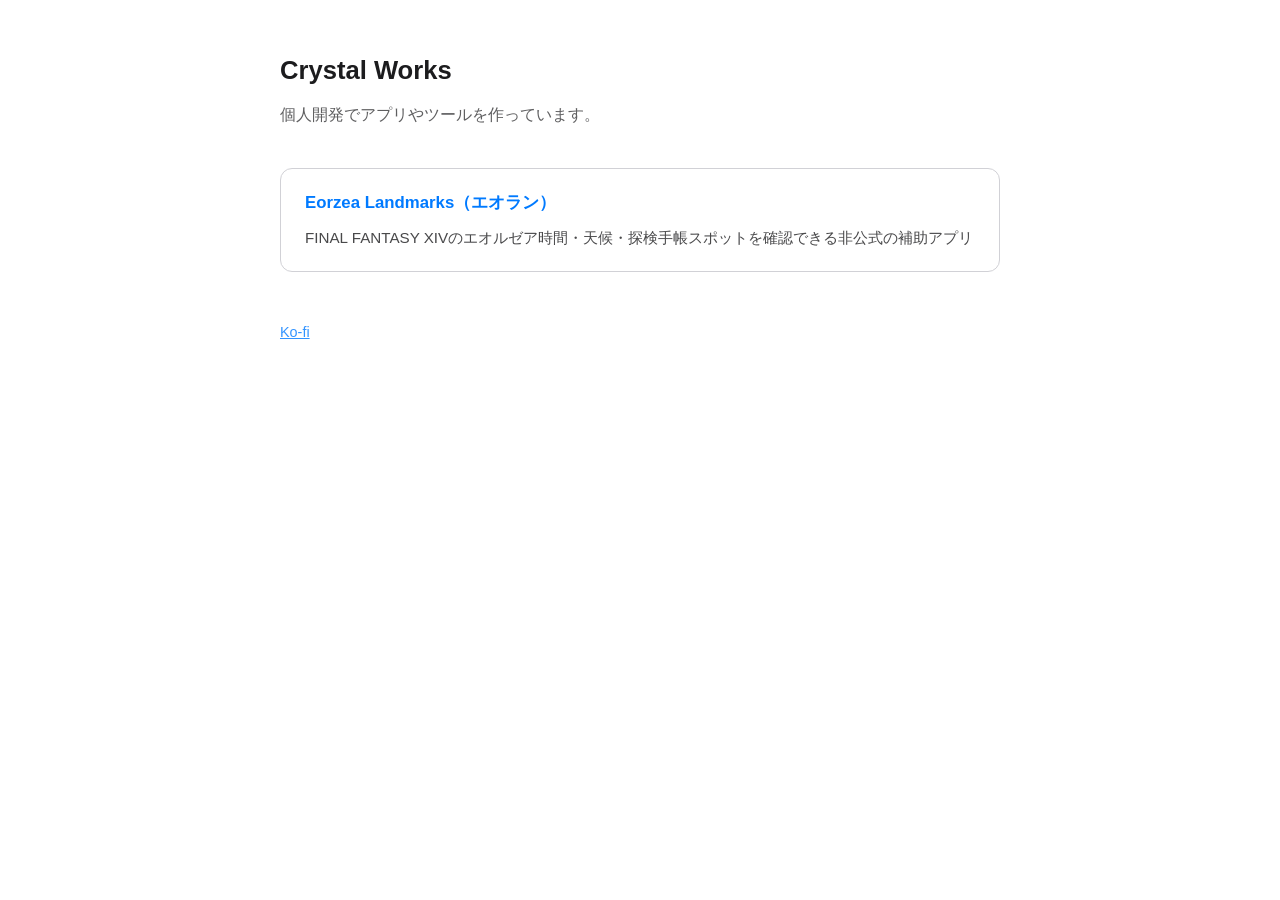
==== index.html @ d1fe091c "Crystal Worksポートフォリオサイトを追加 トップページ + Eorzea Landmarksのプライバシーポリシー・利用規約ページ （App Store Connect申請用の外部公開UR" ====
<!doctype html>
<html lang="ja">
<head>
<meta charset="utf-8">
<meta name="viewport" content="width=device-width, initial-scale=1">
<title>Crystal Works</title>
<link rel="stylesheet" href="style.css">
</head>
<body>
<h1>Crystal Works</h1>
<p class="tagline">個人開発でアプリやツールを作っています。</p>

<a class="card" href="./eorzea-landmarks/">
  <h3>Eorzea Landmarks（エオラン）</h3>
  <p>FINAL FANTASY XIVのエオルゼア時間・天候・探検手帳スポットを確認できる非公式の補助アプリ</p>
</a>

<div class="footer-links">
  <a href="https://ko-fi.com/crystalworksjp">Ko-fi</a>
</div>
</body>
</html>
---- style.css ----
:root {
  color-scheme: light dark;
}

body {
  font-family: -apple-system, BlinkMacSystemFont, "Hiragino Sans", "Segoe UI", Roboto, sans-serif;
  line-height: 1.7;
  max-width: 720px;
  margin: 0 auto;
  padding: 2rem 1.25rem 4rem;
  color: #1c1c1e;
  background: #ffffff;
}

@media (prefers-color-scheme: dark) {
  body {
    color: #f2f2f7;
    background: #000000;
  }
  a {
    color: #6fb2ff;
  }
  hr {
    border-color: #333;
  }
  .card {
    border-color: #333;
  }
}

h1 {
  font-size: 1.6rem;
  margin-bottom: 0.25rem;
}

h2.lang-label {
  font-size: 0.85rem;
  font-weight: 600;
  letter-spacing: 0.05em;
  text-transform: uppercase;
  opacity: 0.6;
  margin-top: 3rem;
  margin-bottom: 0.5rem;
}

.tagline {
  opacity: 0.7;
  margin-bottom: 2.5rem;
}

.updated {
  opacity: 0.6;
  font-size: 0.9rem;
  margin-bottom: 2rem;
}

h3 {
  font-size: 1.05rem;
  margin-top: 1.75rem;
  margin-bottom: 0.5rem;
}

p {
  margin: 0.5rem 0 1rem;
}

hr {
  margin: 3rem 0;
  border: none;
  border-top: 1px solid #d1d1d6;
}

a {
  color: #007aff;
}

.nav {
  margin-bottom: 2rem;
  font-size: 0.9rem;
}

.card {
  display: block;
  border: 1px solid #d1d1d6;
  border-radius: 12px;
  padding: 1.25rem 1.5rem;
  margin: 1rem 0;
  text-decoration: none;
  color: inherit;
}

.card h3 {
  margin-top: 0;
  color: #007aff;
}

.card p {
  margin-bottom: 0;
  opacity: 0.8;
  font-size: 0.95rem;
}

.footer-links {
  margin-top: 3rem;
  font-size: 0.9rem;
  opacity: 0.8;
}
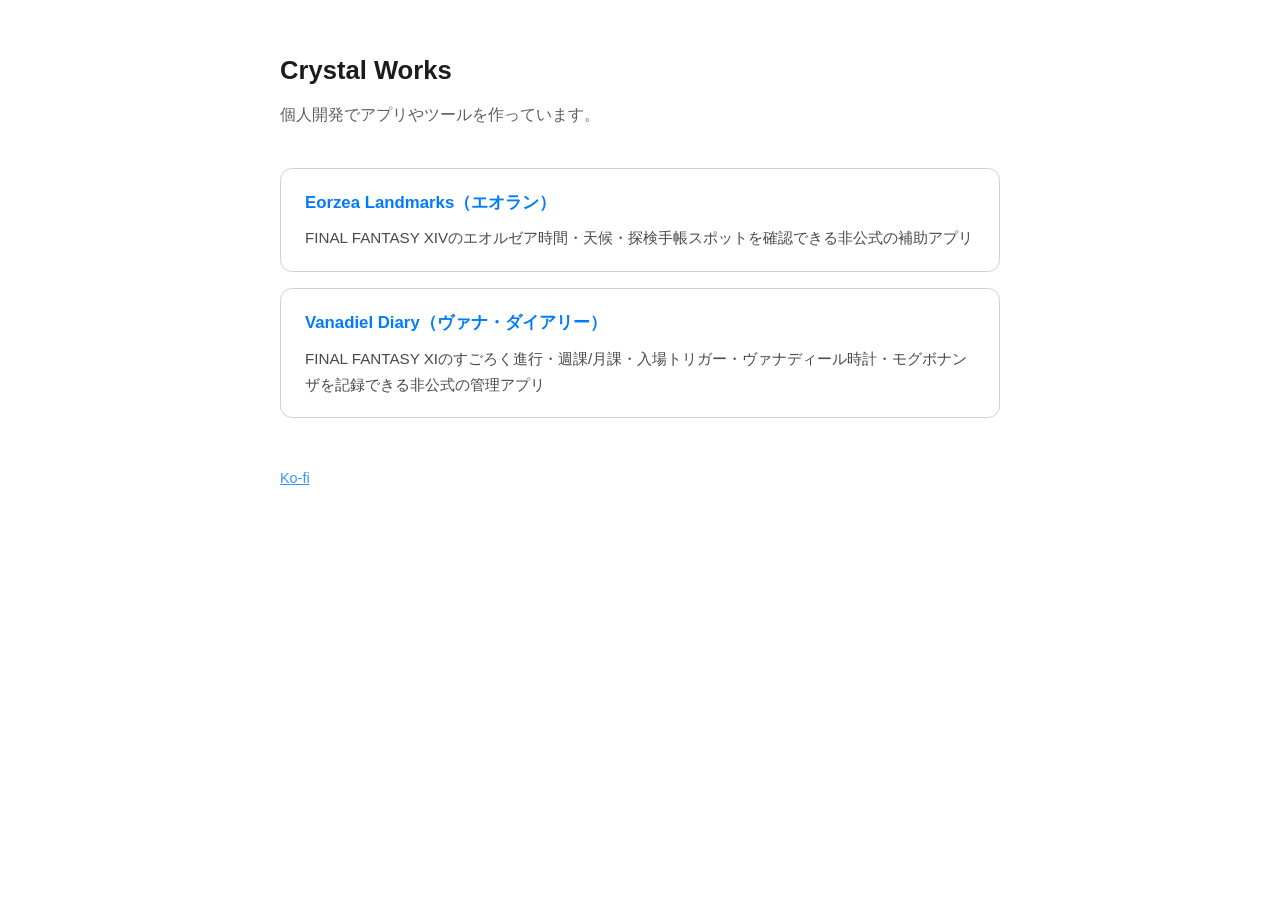
==== commit 9c70d06d: "Vanadiel Diaryの紹介ページ・プライバシーポリシー・利用規約を追加 TestFlight配布（Internal Testing）に向けて、App Store Connect申請に必要な プ" ====
--- a/index.html
+++ b/index.html
@@ -15,6 +15,11 @@
   <p>FINAL FANTASY XIVのエオルゼア時間・天候・探検手帳スポットを確認できる非公式の補助アプリ</p>
 </a>
 
+<a class="card" href="./vanadiel-diary/">
+  <h3>Vanadiel Diary（ヴァナ・ダイアリー）</h3>
+  <p>FINAL FANTASY XIのすごろく進行・週課/月課・入場トリガー・ヴァナディール時計・モグボナンザを記録できる非公式の管理アプリ</p>
+</a>
+
 <div class="footer-links">
   <a href="https://ko-fi.com/crystalworksjp">Ko-fi</a>
 </div>
--- a/style.css
+++ b/style.css
@@ -105,3 +105,143 @@
   font-size: 0.9rem;
   opacity: 0.8;
 }
+
+/* ===== プロダクト紹介ページ用 ===== */
+
+.hero {
+  text-align: center;
+  margin-bottom: 2.5rem;
+}
+
+.hero-icon {
+  width: 96px;
+  height: 96px;
+  border-radius: 22px;
+  box-shadow: 0 4px 16px rgba(0, 0, 0, 0.15);
+  margin-bottom: 1rem;
+}
+
+.hero h1 {
+  font-size: 1.75rem;
+  margin-bottom: 0.15rem;
+}
+
+.hero .subtitle {
+  opacity: 0.6;
+  font-size: 1rem;
+  margin-bottom: 1rem;
+}
+
+.hero .lead {
+  max-width: 480px;
+  margin: 0 auto 1.5rem;
+  opacity: 0.85;
+}
+
+.badges {
+  display: flex;
+  justify-content: center;
+  gap: 0.5rem;
+  flex-wrap: wrap;
+  margin-bottom: 1.5rem;
+}
+
+.badge {
+  display: inline-block;
+  border: 1px solid #d1d1d6;
+  border-radius: 999px;
+  padding: 0.3rem 0.9rem;
+  font-size: 0.8rem;
+  opacity: 0.75;
+}
+
+@media (prefers-color-scheme: dark) {
+  .badge {
+    border-color: #333;
+  }
+}
+
+.cta {
+  display: inline-block;
+  background: #007aff;
+  color: #fff;
+  border-radius: 12px;
+  padding: 0.75rem 1.75rem;
+  font-weight: 600;
+  text-decoration: none;
+  font-size: 0.95rem;
+}
+
+.cta.disabled {
+  background: #8e8e93;
+  opacity: 0.6;
+  pointer-events: none;
+}
+
+.screenshot-scroll {
+  display: flex;
+  gap: 0.75rem;
+  overflow-x: auto;
+  margin: 2rem -1.25rem;
+  padding: 0 1.25rem 0.5rem;
+  -webkit-overflow-scrolling: touch;
+}
+
+.screenshot-scroll img {
+  height: 380px;
+  width: auto;
+  border-radius: 16px;
+  box-shadow: 0 4px 20px rgba(0, 0, 0, 0.15);
+  flex-shrink: 0;
+}
+
+section.features {
+  margin: 2.5rem 0;
+}
+
+.feature-grid {
+  display: grid;
+  grid-template-columns: 1fr 1fr;
+  gap: 1rem;
+}
+
+@media (max-width: 480px) {
+  .feature-grid {
+    grid-template-columns: 1fr;
+  }
+}
+
+.feature {
+  border: 1px solid #d1d1d6;
+  border-radius: 12px;
+  padding: 1.1rem 1.25rem;
+}
+
+@media (prefers-color-scheme: dark) {
+  .feature {
+    border-color: #333;
+  }
+}
+
+.feature h3 {
+  margin-top: 0;
+  font-size: 0.95rem;
+}
+
+.feature p {
+  margin: 0;
+  font-size: 0.88rem;
+  opacity: 0.75;
+}
+
+.section-title {
+  text-align: center;
+  font-size: 1.2rem;
+  margin-bottom: 1.25rem;
+}
+
+.disclaimer {
+  font-size: 0.78rem;
+  opacity: 0.55;
+  margin-top: 3rem;
+}
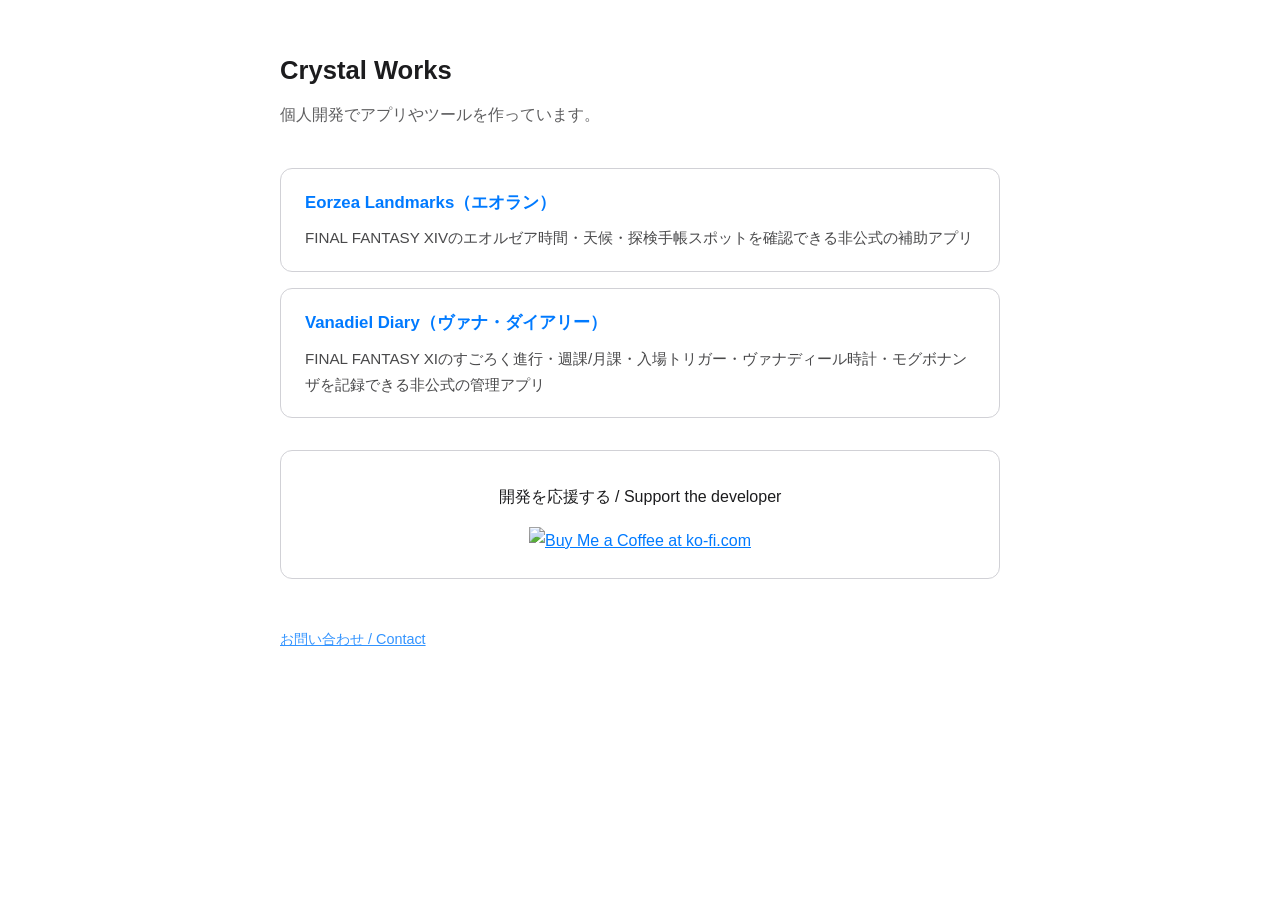
==== commit 294456a5: "お問い合わせページ新設、サイトを白ベースに統一、Ko-fi導線を強化 - contact.htmlを新設し、Eorzea Landmarks/Vanadiel Diary共通のお問い合わせ   フォー" ====
--- a/index.html
+++ b/index.html
@@ -20,8 +20,15 @@
   <p>FINAL FANTASY XIのすごろく進行・週課/月課・入場トリガー・ヴァナディール時計・モグボナンザを記録できる非公式の管理アプリ</p>
 </a>
 
+<div class="support">
+  <p>開発を応援する / Support the developer</p>
+  <a href="https://ko-fi.com/crystalworksjp" target="_blank" rel="noopener">
+    <img src="https://storage.ko-fi.com/cdn/kofi3.png" alt="Buy Me a Coffee at ko-fi.com">
+  </a>
+</div>
+
 <div class="footer-links">
-  <a href="https://ko-fi.com/crystalworksjp">Ko-fi</a>
+  <a href="./contact.html">お問い合わせ / Contact</a>
 </div>
 </body>
 </html>
--- a/style.css
+++ b/style.css
@@ -1,5 +1,5 @@
 :root {
-  color-scheme: light dark;
+  color-scheme: light;
 }
 
 body {
@@ -12,22 +12,6 @@
   background: #ffffff;
 }
 
-@media (prefers-color-scheme: dark) {
-  body {
-    color: #f2f2f7;
-    background: #000000;
-  }
-  a {
-    color: #6fb2ff;
-  }
-  hr {
-    border-color: #333;
-  }
-  .card {
-    border-color: #333;
-  }
-}
-
 h1 {
   font-size: 1.6rem;
   margin-bottom: 0.25rem;
@@ -153,12 +137,6 @@
   padding: 0.3rem 0.9rem;
   font-size: 0.8rem;
   opacity: 0.75;
-}
-
-@media (prefers-color-scheme: dark) {
-  .badge {
-    border-color: #333;
-  }
 }
 
 .cta {
@@ -217,12 +195,6 @@
   padding: 1.1rem 1.25rem;
 }
 
-@media (prefers-color-scheme: dark) {
-  .feature {
-    border-color: #333;
-  }
-}
-
 .feature h3 {
   margin-top: 0;
   font-size: 0.95rem;
@@ -245,3 +217,21 @@
   opacity: 0.55;
   margin-top: 3rem;
 }
+
+.support {
+  text-align: center;
+  border: 1px solid #d1d1d6;
+  border-radius: 12px;
+  padding: 1.5rem;
+  margin: 2rem 0;
+}
+
+.support p {
+  margin-bottom: 1rem;
+}
+
+.support img {
+  height: 40px;
+  width: auto;
+  border: 0;
+}
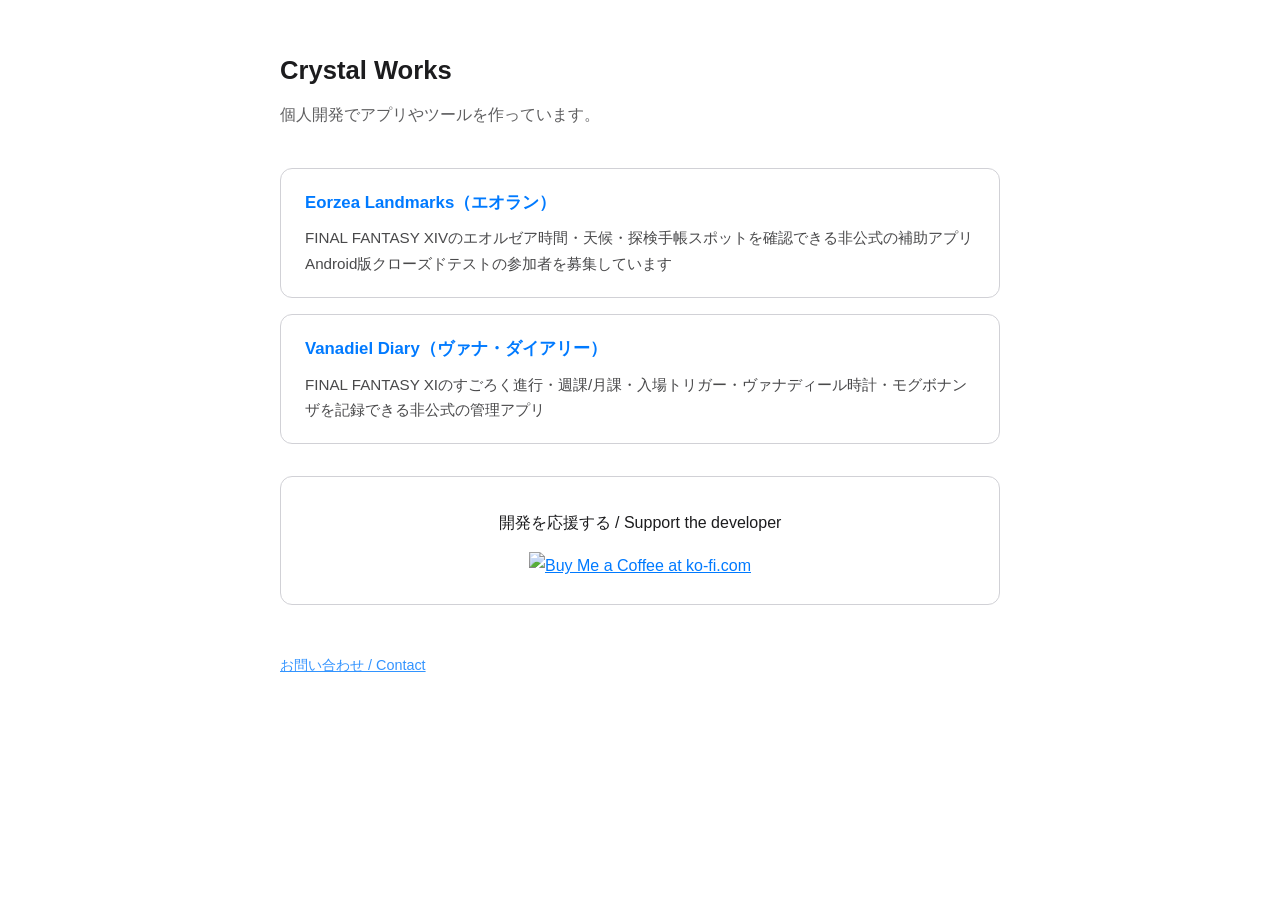
==== commit 474fedfc: "エオラン紹介ページを拡充し、英語版とAndroidクローズドテストの参加導線を追加 - 英語版ページ（en.html）を新設し、日本語版と相互リンク - 「こんな場面で使えます」「参加方法」「開発者に" ====
--- a/index.html
+++ b/index.html
@@ -12,7 +12,9 @@
 
 <a class="card" href="./eorzea-landmarks/">
   <h3>Eorzea Landmarks（エオラン）</h3>
-  <p>FINAL FANTASY XIVのエオルゼア時間・天候・探検手帳スポットを確認できる非公式の補助アプリ</p>
+  <p>FINAL FANTASY XIVのエオルゼア時間・天候・探検手帳スポットを確認できる非公式の補助アプリ<br>
+  <!-- クローズドテスト期間中のみ表示。テスト終了時にこの1行を削除する -->
+  Android版クローズドテストの参加者を募集しています</p>
 </a>
 
 <a class="card" href="./vanadiel-diary/">
--- a/style.css
+++ b/style.css
@@ -59,6 +59,10 @@
 }
 
 .nav {
+  display: flex;
+  justify-content: space-between;
+  align-items: center;
+  gap: 1rem;
   margin-bottom: 2rem;
   font-size: 0.9rem;
 }
@@ -235,3 +239,102 @@
   width: auto;
   border: 0;
 }
+
+/* ===== 告知バナー・参加導線・開発者情報 ===== */
+
+.announce {
+  border: 1px solid #007aff;
+  background: #f0f7ff;
+  border-radius: 12px;
+  padding: 1.1rem 1.35rem;
+  margin-bottom: 2.5rem;
+}
+
+.announce h2 {
+  font-size: 1rem;
+  margin: 0 0 0.4rem;
+}
+
+.announce p {
+  margin: 0;
+  font-size: 0.9rem;
+}
+
+.cta-row {
+  display: flex;
+  justify-content: center;
+  gap: 0.75rem;
+  flex-wrap: wrap;
+}
+
+.cta.secondary {
+  background: #ffffff;
+  color: #007aff;
+  border: 1px solid #007aff;
+}
+
+.panel {
+  border: 1px solid #d1d1d6;
+  border-radius: 12px;
+  padding: 1.5rem;
+  margin: 2.5rem 0;
+}
+
+.panel h2 {
+  font-size: 1.15rem;
+  margin: 0 0 0.75rem;
+}
+
+.panel h3 {
+  font-size: 0.95rem;
+  margin-top: 1.5rem;
+}
+
+/* 番号付きの手順リスト */
+.steps {
+  counter-reset: step;
+  list-style: none;
+  padding: 0;
+  margin: 0.75rem 0 0;
+}
+
+.steps li {
+  counter-increment: step;
+  position: relative;
+  padding-left: 2.4rem;
+  margin-bottom: 0.9rem;
+  font-size: 0.92rem;
+}
+
+.steps li::before {
+  content: counter(step);
+  position: absolute;
+  left: 0;
+  top: 0.05rem;
+  width: 1.7rem;
+  height: 1.7rem;
+  border-radius: 999px;
+  background: #007aff;
+  color: #ffffff;
+  font-size: 0.85rem;
+  font-weight: 600;
+  display: flex;
+  align-items: center;
+  justify-content: center;
+}
+
+.facts {
+  padding-left: 1.2rem;
+  margin: 0.5rem 0 0;
+  font-size: 0.92rem;
+}
+
+.facts li {
+  margin-bottom: 0.45rem;
+}
+
+/* 補足・注意書き用の小さめテキスト */
+.fine {
+  font-size: 0.85rem;
+  opacity: 0.75;
+}
